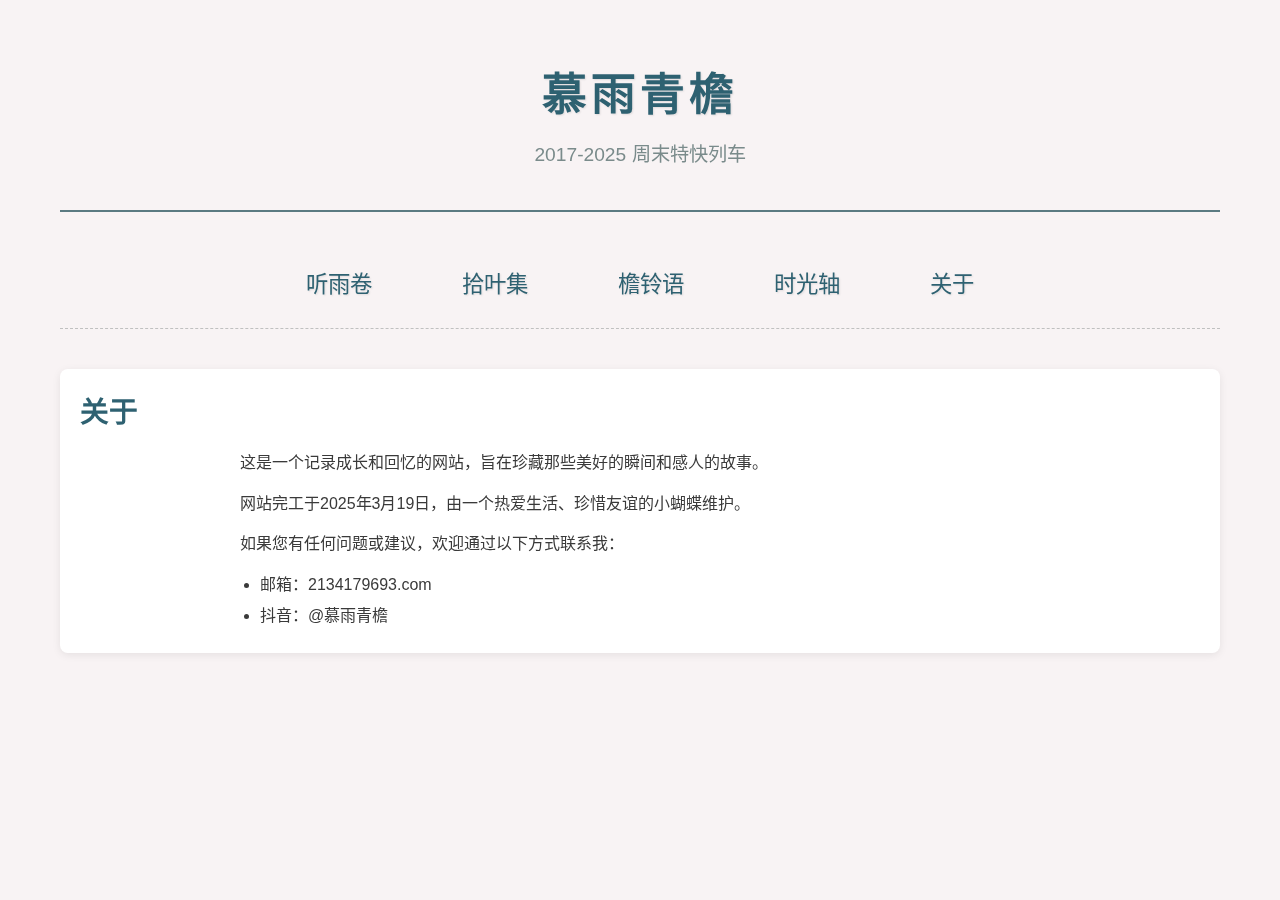
==== about.html @ 04991cb3 "移动网站文件到根目录" ====
<!DOCTYPE html>
<html lang="zh-CN">
<head>
    <meta charset="UTF-8">
    <meta name="viewport" content="width=device-width, initial-scale=1.0">
    <link rel="stylesheet" href="css/main.css" />
    <title>慕雨青檐 - 关于</title>
</head>
<body>
    <audio id="bg-music" loop>
        <source src="assets/music/rain.mp3" type="audio/mpeg">
        您的浏览器不支持音频播放
    </audio>
    <!-- 标题区 -->
    <header class="header">
        <h1 class="main-title">慕雨青檐</h1>
        <div class="subtitle">2017-2025 周末特快列车</div>
    </header>

    <!-- 导航菜单 -->
    <nav class="nav-menu">
        <a href="#" class="nav-item" id="music-control">听雨卷</a>
        <a href="index.html" class="nav-item">拾叶集</a>
        <a href="xiangyaoshuodehua.html" class="nav-item">檐铃语</a>
        <a href="timeline.html" class="nav-item">时光轴</a>
        <a href="about.html" class="nav-item">关于</a>
    </nav>

    <!-- 关于内容 -->
    <section class="content-section">
        <h2>关于</h2>
        <div class="about-content">
            <p>这是一个记录成长和回忆的网站，旨在珍藏那些美好的瞬间和感人的故事。</p>
            <p>网站完工于2025年3月19日，由一个热爱生活、珍惜友谊的小蝴蝶维护。</p>
            <p>如果您有任何问题或建议，欢迎通过以下方式联系我：</p>
            <ul>
                <li>邮箱：2134179693.com</li>
                <li>抖音：@慕雨青檐</li>
            </ul>
        </div>
    </section>

    <script src="js/main.js"></script>
</body>
</html>
---- css/main.css ----
/* === 基础重置 === */
* {
    margin: 0;
    padding: 0;
    box-sizing: border-box;
}

/* === 整体容器 === */
body {
    font-family: 'Ma Shan Zheng', 'Microsoft YaHei', sans-serif;
    color: #3a3a3a;
    line-height: 1.6;
    max-width: 1200px;
    margin: 0 auto;
    padding: 20px;
    background: #f8f9fa;
}

body::before {
    content: "";
    position: fixed;
    top: 0;
    left: 0;
    width: 100%;
    height: 100%;
    background: rgba(255, 200, 200, 0.1);
    z-index: -1;
}

a {
    text-decoration: none;
}

/* === 标题区 === */
.header {
    text-align: center;
    padding: 40px 0;
    border-bottom: 2px solid #5B7A81;
    margin-bottom: 30px;
}

.main-title {
    font-family: "华文行楷", "STXingkai", "楷体", "KaiTi", cursive;
    font-size: 2.8rem;
    letter-spacing: 4px;
    color: #2E6171;
    margin-bottom: 8px;
    text-shadow: 1px 1px 2px rgba(0,0,0,0.1);
}

.subtitle {
    font-size: 1.2rem;
    color: #7A8B8B;
}

/* === 导航菜单 === */
.nav-menu {
    display: flex;
    justify-content: center;
    gap: 40px;
    margin: 30px 0;
    padding: 15px 0;
    border-bottom: 1px dashed #C0C0C0;
}

.nav-item {
    font-family: "华文行楷", "STXingkai", "楷体", "KaiTi", cursive;
    font-size: 1.4rem;
    color: #2E6171;
    text-shadow: 1px 1px 2px rgba(0,0,0,0.1);
    padding: 10px 25px;
    position: relative;
    cursor: pointer;
}

.nav-item::before {
    content: "";
    position: absolute;
    bottom: -8px;
    left: 50%;
    transform: translateX(-50%);
    width: 60%;
    height: 3px;
    background: linear-gradient(90deg, transparent 10%, #C91F37 30%, #C91F37 70%, transparent 90%);
    opacity: 0;
    transition: opacity 0.3s;
}

.nav-item:hover::before {
    opacity: 1;
}

.submenu {
    display: flex;
    gap: 20px;
    margin-left: auto;
}

/* === 内容区 === */
.content-section {
    margin: 40px 0;
    padding: 20px;
    background: white;
    border-radius: 8px;
    box-shadow: 0 2px 8px rgba(0,0,0,0.08);
}

.content-section h2 {
    font-size: 1.8rem;
    color: #2E6171;
    margin-bottom: 15px;
}

/* === 记忆分段 === */
.memory-section {
    margin-bottom: 40px;
}

.memory-section h3 {
    font-size: 1.5rem;
    color: #5B7A81;
    margin-bottom: 10px;
    border-left: 4px solid #C91F37;
    padding-left: 10px;
}

/* === 照片网格 === */
.photo-grid {
    display: grid;
    grid-template-columns: repeat(auto-fit, minmax(250px, 1fr));
    gap: 15px;
    margin-top: 20px;
}

.photo-item img {
    width: 100%;
    height: 200px;
    object-fit: cover;
    border-radius: 6px;
    cursor: pointer;
    transition: transform 0.3s;
}

.photo-item img:hover {
    transform: scale(1.03);
    box-shadow: 0 4px 12px rgba(201,31,55,0.2);
}

/* === 弹窗样式 === */
.modal {
    display: none;
    position: fixed;
    top: 0;
    left: 0;
    width: 100%;
    height: 100%;
    background: rgba(0,0,0,0.7);
    z-index: 1000;
}

.modal-content {
    position: relative;
    background: #fff9f0;
    margin: 10% auto;
    padding: 30px;
    width: 80%;
    max-width: 600px;
    border-radius: 8px;
    box-shadow: 0 4px 20px rgba(0,0,0,0.2);
    border: 2px solid #5B7A81;
}

.close {
    position: absolute;
    right: 20px;
    top: 10px;
    font-size: 28px;
    color: #C91F37;
    cursor: pointer;
    font-weight: bold;
}

.modal-title {
    font-family: "华文行楷", cursive;
    font-size: 1.8rem;
    color: #2E6171;
    margin-bottom: 15px;
    border-bottom: 2px dashed #C91F37;
    padding-bottom: 10px;
}

.modal-text {
    font-family: 'Ma Shan Zheng', cursive;
    font-size: 1.1rem;
    line-height: 1.8;
    color: #3a3a3a;
    text-indent: 2em;
}

.location-section {
    margin-top: 20px;
    padding-top: 10px;
    border-top: 1px dashed #C91F37;
}

.modal-location {
    font-family: 'Ma Shan Zheng', cursive;
    font-size: 1.1rem;
    color: #5B7A81;
    margin-bottom: 10px;
}

.location-input {
    width: 100%;
    padding: 8px;
    margin-bottom: 10px;
    border: 1px solid #C91F37;
    border-radius: 4px;
}

.save-location {
    background-color: #C91F37;
    color: white;
    border: none;
    padding: 8px 16px;
    border-radius: 4px;
    cursor: pointer;
}

.save-location:hover {
    background-color: #a8182d;
}

/* 音乐模块 */
#bg-music {
    position: absolute;
    left: -999px;
    opacity: 0;
}

.music-playing::after {
    content: "🎵";
    position: absolute;
    right: -15px;
    top: 5px;
    font-size: 1.2rem;
    animation: musicNote 1s infinite;
}

@keyframes musicNote {
    0% { transform: scale(1); }
    50% { transform: scale(1.2); }
    100% { transform: scale(1); }
}

/* 时光轴样式 */
.timeline {
    max-width: 800px;
    margin: 0 auto;
}

.timeline-item {
    display: flex;
    margin-bottom: 30px;
}

.timeline-date {
    width: 100px;
    background: #C91F37;
    color: white;
    text-align: center;
    padding: 10px;
    border-radius: 5px;
}

.timeline-content {
    flex: 1;
    padding: 15px;
    background: #f8f9fa;
    border-radius: 5px;
    margin-left: 20px;
}

/* 关于页面样式 */
.about-content {
    max-width: 800px;
    margin: 0 auto;
}

.about-content p {
    margin-bottom: 15px;
}

.about-content ul {
    padding-left: 20px;
}

.about-content li {
    margin-bottom: 5px;
}
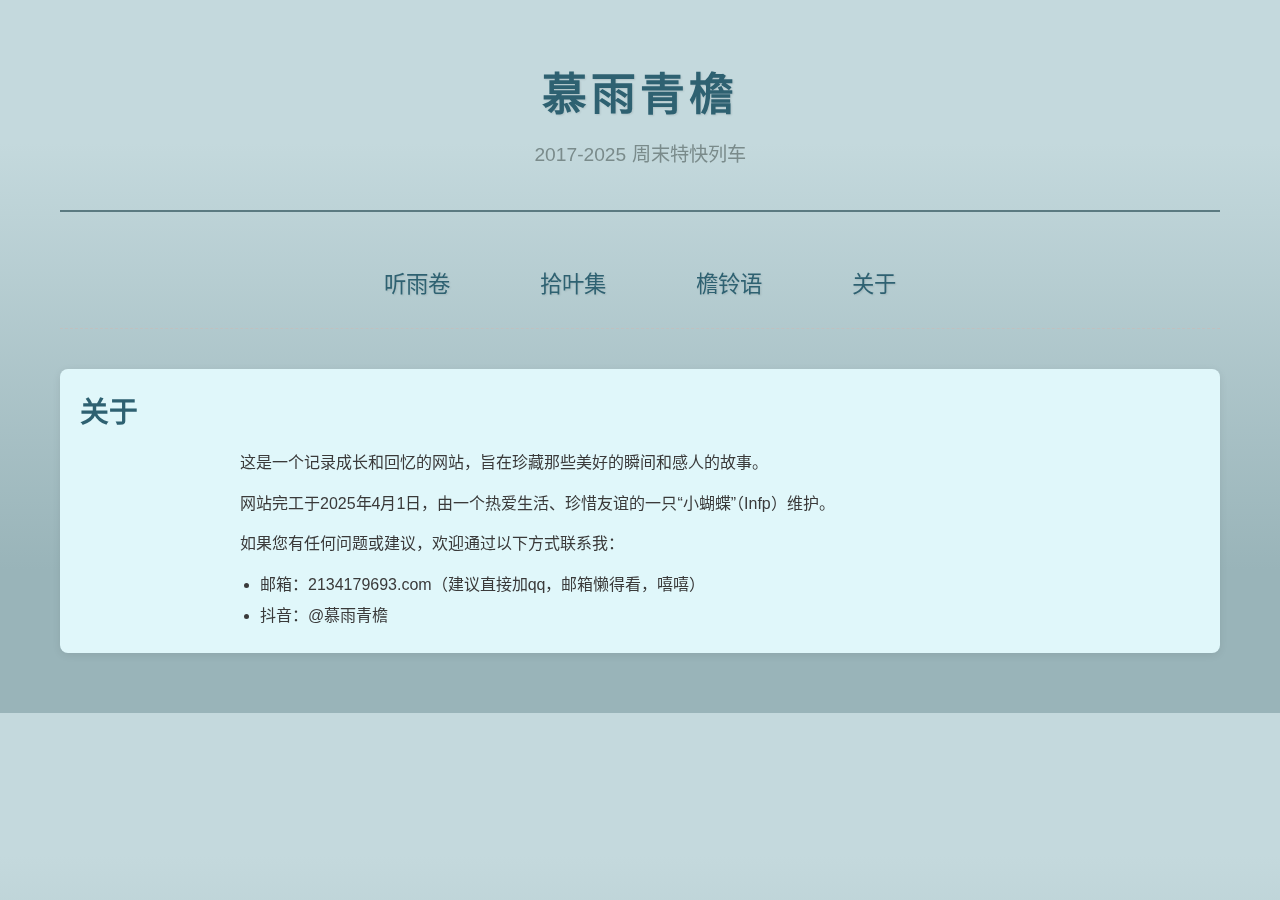
==== commit c4d605c1: "111（改）" ====
--- a/about.html
+++ b/about.html
@@ -20,9 +20,8 @@
     <!-- 导航菜单 -->
     <nav class="nav-menu">
         <a href="#" class="nav-item" id="music-control">听雨卷</a>
-        <a href="index.html" class="nav-item">拾叶集</a>
+        <a href="huiyi.html" class="nav-item">拾叶集</a>
         <a href="xiangyaoshuodehua.html" class="nav-item">檐铃语</a>
-        <a href="timeline.html" class="nav-item">时光轴</a>
         <a href="about.html" class="nav-item">关于</a>
     </nav>
 
@@ -31,10 +30,10 @@
         <h2>关于</h2>
         <div class="about-content">
             <p>这是一个记录成长和回忆的网站，旨在珍藏那些美好的瞬间和感人的故事。</p>
-            <p>网站完工于2025年3月19日，由一个热爱生活、珍惜友谊的小蝴蝶维护。</p>
+            <p>网站完工于2025年4月1日，由一个热爱生活、珍惜友谊的一只“小蝴蝶”（Infp）维护。</p>
             <p>如果您有任何问题或建议，欢迎通过以下方式联系我：</p>
             <ul>
-                <li>邮箱：2134179693.com</li>
+                <li>邮箱：2134179693.com（建议直接加qq，邮箱懒得看，嘻嘻）</li>
                 <li>抖音：@慕雨青檐</li>
             </ul>
         </div>
--- a/css/main.css
+++ b/css/main.css
@@ -13,7 +13,7 @@
     max-width: 1200px;
     margin: 0 auto;
     padding: 20px;
-    background: #f8f9fa;
+    background: linear-gradient(180deg, #c4d9dd 20%, #99b4b9 80%);
 }
 
 body::before {
@@ -23,9 +23,10 @@
     left: 0;
     width: 100%;
     height: 100%;
-    background: rgba(255, 200, 200, 0.1);
+    background: url('assets/images/cloud-pattern.png') repeat;
+    opacity: 0.3;
     z-index: -1;
-}
+}      
 
 a {
     text-decoration: none;
@@ -90,17 +91,11 @@
     opacity: 1;
 }
 
-.submenu {
-    display: flex;
-    gap: 20px;
-    margin-left: auto;
-}
-
 /* === 内容区 === */
 .content-section {
     margin: 40px 0;
     padding: 20px;
-    background: white;
+    background-color: #e0f7fa;
     border-radius: 8px;
     box-shadow: 0 2px 8px rgba(0,0,0,0.08);
 }
@@ -197,40 +192,6 @@
     text-indent: 2em;
 }
 
-.location-section {
-    margin-top: 20px;
-    padding-top: 10px;
-    border-top: 1px dashed #C91F37;
-}
-
-.modal-location {
-    font-family: 'Ma Shan Zheng', cursive;
-    font-size: 1.1rem;
-    color: #5B7A81;
-    margin-bottom: 10px;
-}
-
-.location-input {
-    width: 100%;
-    padding: 8px;
-    margin-bottom: 10px;
-    border: 1px solid #C91F37;
-    border-radius: 4px;
-}
-
-.save-location {
-    background-color: #C91F37;
-    color: white;
-    border: none;
-    padding: 8px 16px;
-    border-radius: 4px;
-    cursor: pointer;
-}
-
-.save-location:hover {
-    background-color: #a8182d;
-}
-
 /* 音乐模块 */
 #bg-music {
     position: absolute;
@@ -253,34 +214,6 @@
     100% { transform: scale(1); }
 }
 
-/* 时光轴样式 */
-.timeline {
-    max-width: 800px;
-    margin: 0 auto;
-}
-
-.timeline-item {
-    display: flex;
-    margin-bottom: 30px;
-}
-
-.timeline-date {
-    width: 100px;
-    background: #C91F37;
-    color: white;
-    text-align: center;
-    padding: 10px;
-    border-radius: 5px;
-}
-
-.timeline-content {
-    flex: 1;
-    padding: 15px;
-    background: #f8f9fa;
-    border-radius: 5px;
-    margin-left: 20px;
-}
-
 /* 关于页面样式 */
 .about-content {
     max-width: 800px;
@@ -297,4 +230,34 @@
 
 .about-content li {
     margin-bottom: 5px;
+}
+/* 按钮 */
+/* 按钮区域样式 */
+.memory-buttons {
+    display: flex;
+    justify-content: center;
+    gap: 20px;
+    margin-bottom: 30px;
+}
+
+.memory-btn {
+    padding: 10px 20px;
+    font-family: "华文行楷", "STXingkai", "楷体", "KaiTi", cursive;
+    font-size: 1.2rem;
+    color: #2E6171;
+    background: transparent;
+    border: 2px solid #C91F37;
+    border-radius: 5px;
+    cursor: pointer;
+    transition: all 0.3s;
+}
+
+.memory-btn:hover {
+    background-color: #C91F37;
+    color: white;
+}
+
+.memory-btn.active {
+    background-color: #C91F37;
+    color: white;
 }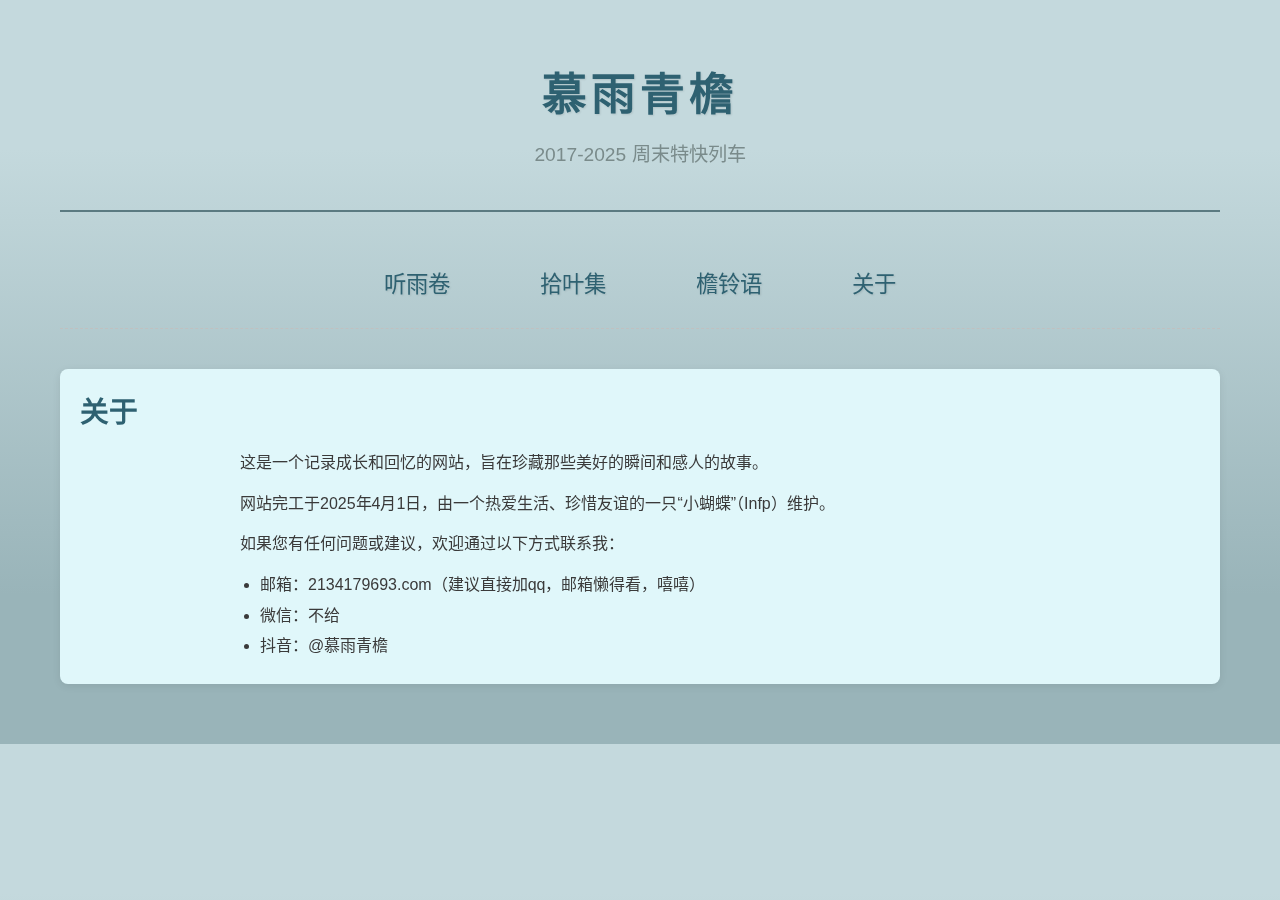
==== commit b4027912: "111（改2）" ====
--- a/about.html
+++ b/about.html
@@ -34,6 +34,7 @@
             <p>如果您有任何问题或建议，欢迎通过以下方式联系我：</p>
             <ul>
                 <li>邮箱：2134179693.com（建议直接加qq，邮箱懒得看，嘻嘻）</li>
+				<li>微信：不给</li>
                 <li>抖音：@慕雨青檐</li>
             </ul>
         </div>
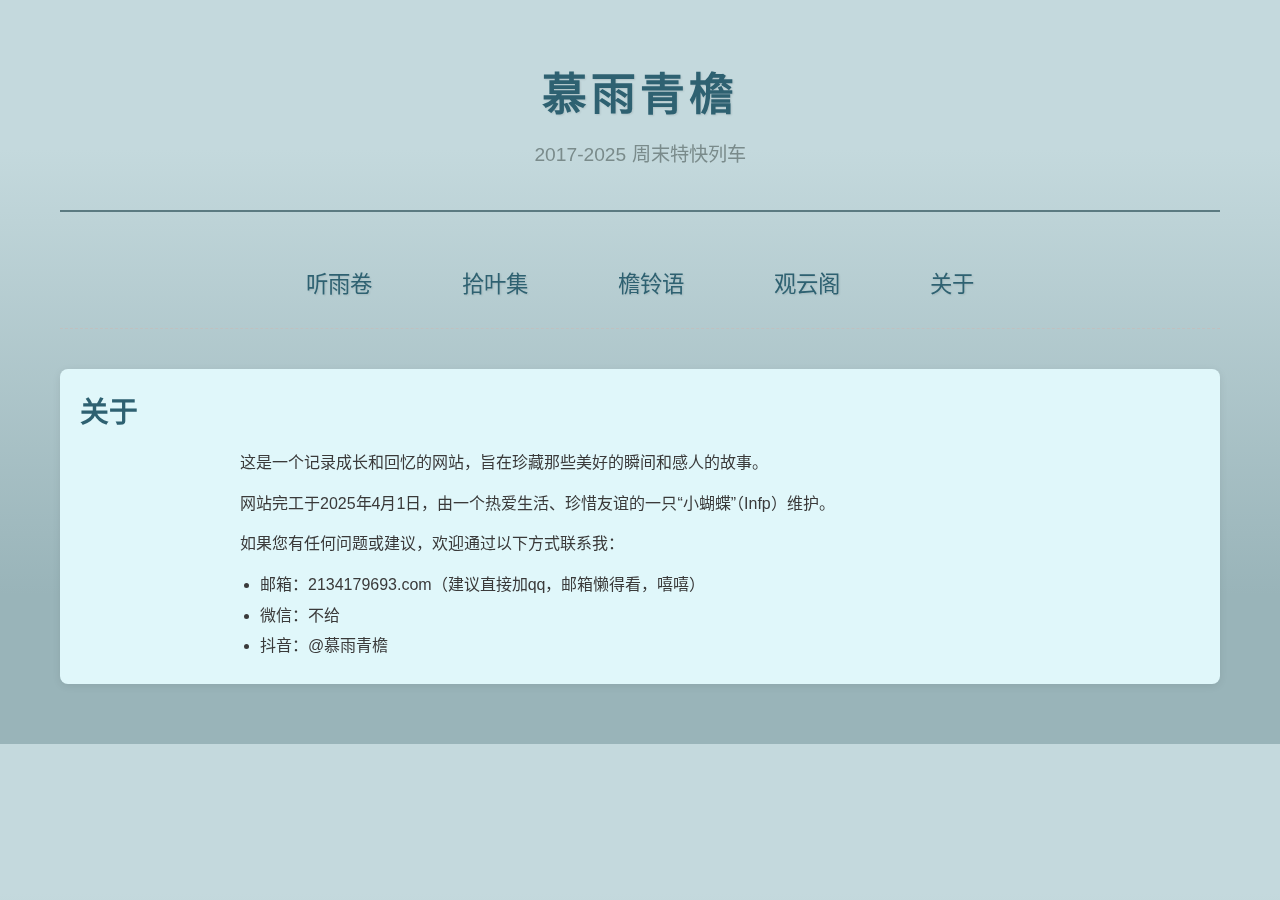
==== commit 9d282b75: "最后一次更新" ====
--- a/about.html
+++ b/about.html
@@ -22,6 +22,7 @@
         <a href="#" class="nav-item" id="music-control">听雨卷</a>
         <a href="huiyi.html" class="nav-item">拾叶集</a>
         <a href="xiangyaoshuodehua.html" class="nav-item">檐铃语</a>
+        <a href="guanyunge.html" class="nav-item">观云阁</a>
         <a href="about.html" class="nav-item">关于</a>
     </nav>
 
@@ -40,6 +41,53 @@
         </div>
     </section>
 
-    <script src="js/main.js"></script>
+    <script>
+        // 音乐控制功能
+        const musicPlayer = document.getElementById('bg-music');
+        const musicControl = document.getElementById('music-control');
+        let isPlaying = false;
+        
+        // 初始化音乐状态
+        function initMusic() {
+            const savedState = localStorage.getItem('musicState');
+            isPlaying = savedState === 'playing';
+            
+            musicPlayer.volume = 0.3;
+            if (isPlaying) {
+                musicPlayer.play().catch(() => {});;
+                musicControl.classList.add('music-playing');
+            } else {
+                musicPlayer.play().catch(() => {
+                    document.body.addEventListener('click', () => {
+                        musicPlayer.play().catch(() => {});;
+                    }, { once: true });
+                });
+            }
+        }
+        
+        // 点击控制
+        musicControl.addEventListener('click', () => {
+            isPlaying = !isPlaying;
+            if (isPlaying) {
+                musicPlayer.play();
+                musicControl.classList.add('music-playing');
+                localStorage.setItem('musicState', 'playing');
+            } else {
+                musicPlayer.pause();
+                musicControl.classList.remove('music-playing');
+                localStorage.setItem('musicState', 'paused');
+            }
+        });
+        
+        // 初始化执行
+        initMusic();
+        
+        // 自动播放处理
+        document.body.addEventListener('click', () => {
+            if (isPlaying && musicPlayer.paused) {
+                musicPlayer.play().catch(() => {});;
+            }
+        }, { once: true });
+    </script>
 </body>
 </html>